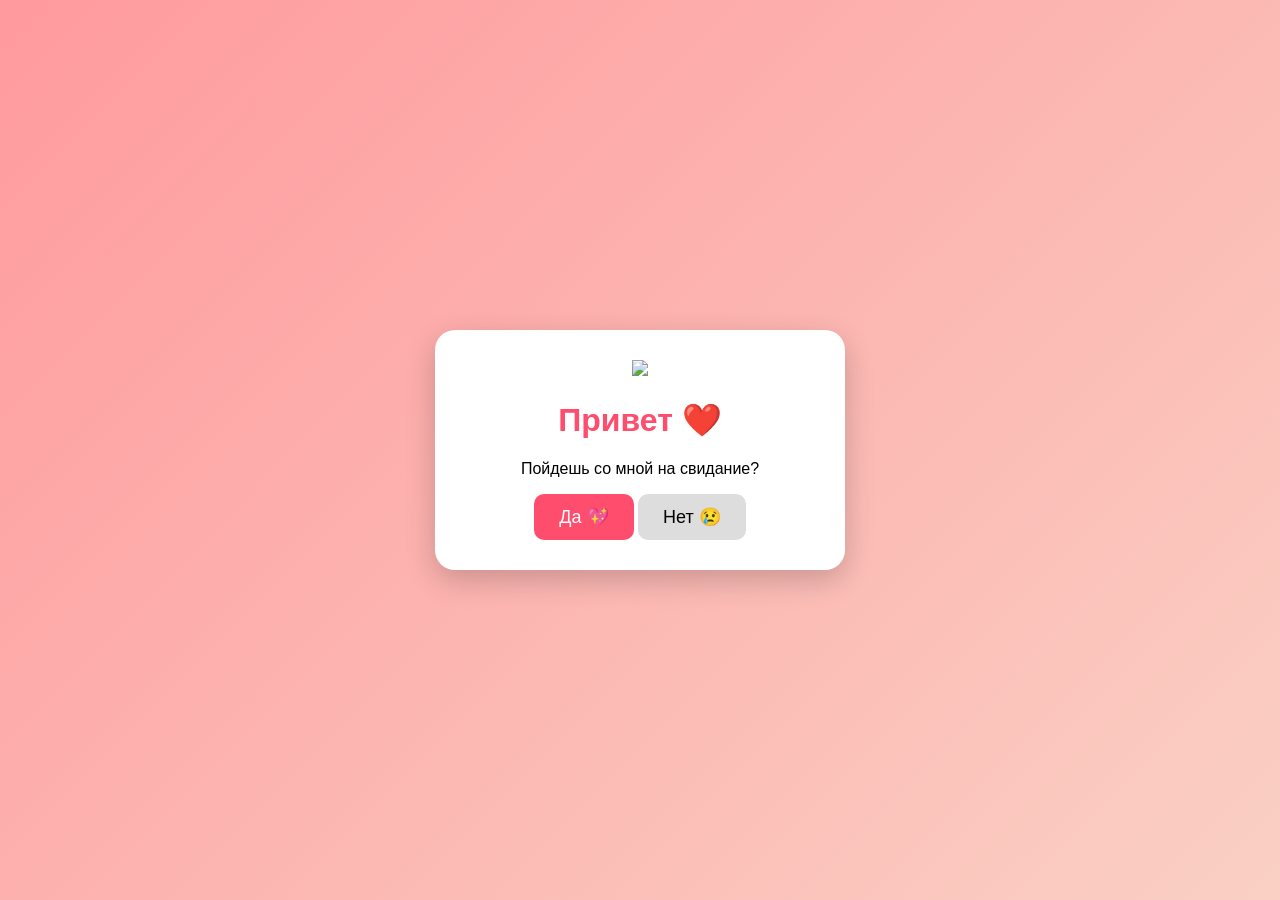
==== index.html @ c8e22a67 "Add files via upload" ====
<!DOCTYPE html>
<html lang="ru">
<head>
<meta charset="UTF-8">
<meta name="viewport" content="width=device-width, initial-scale=1.0">
<title>Приглашение ❤️</title>
<link rel="stylesheet" href="style.css">
</head>
<body>

<div class="container">
    <img src="https://cdn-icons-png.flaticon.com/512/616/616408.png" class="cat">

    <h1>Привет ❤️</h1>
    <p>Пойдешь со мной на свидание?</p>

    <div class="buttons">
        <button class="yes" onclick="showForm()">Да 💖</button>
        <button class="no" id="noBtn">Нет 😢</button>
    </div>

    <div id="formBlock" class="hidden">
        <h2>Выбери дату и время 🌹</h2>

        <input type="date" id="date">
        <input type="time" id="time">

        <button onclick="confirmDate()">Подтвердить ❤️</button>

        <div id="result"></div>
    </div>
</div>

<script src="script.js"></script>
</body>
</html>
---- style.css ----
body{
    margin:0;
    background:linear-gradient(135deg,#ff9a9e,#fad0c4);
    font-family:Arial,sans-serif;
    display:flex;
    justify-content:center;
    align-items:center;
    min-height:100vh;
}

.container{
    background:white;
    padding:30px;
    border-radius:20px;
    text-align:center;
    width:350px;
    box-shadow:0 10px 30px rgba(0,0,0,.2);
}

.cat{
    width:120px;
}

h1{
    color:#ff4d6d;
}

button{
    border:none;
    padding:12px 25px;
    border-radius:10px;
    cursor:pointer;
    font-size:18px;
}

.yes{
    background:#ff4d6d;
    color:white;
}

.no{
    background:#ddd;
}

.hidden{
    display:none;
}

input{
    width:90%;
    padding:10px;
    margin:10px 0;
    border-radius:10px;
    border:1px solid #ccc;
}

#result{
    margin-top:15px;
    font-weight:bold;
    color:#ff4d6d;
}
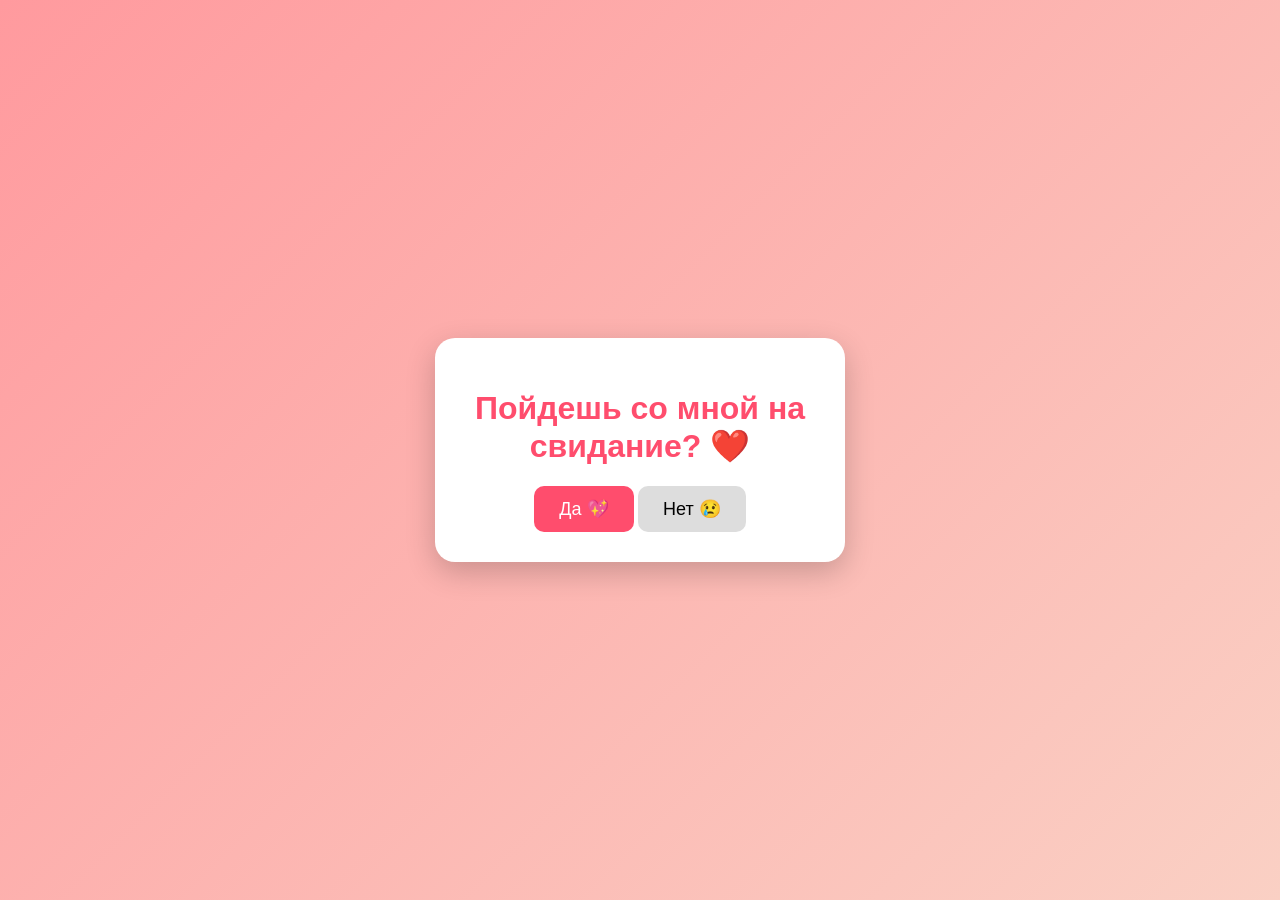
==== commit 6b73f691: "Update index.html" ====
--- a/index.html
+++ b/index.html
@@ -2,35 +2,18 @@
 <html lang="ru">
 <head>
 <meta charset="UTF-8">
-<meta name="viewport" content="width=device-width, initial-scale=1.0">
-<title>Приглашение ❤️</title>
+<title>Для тебя ❤️</title>
 <link rel="stylesheet" href="style.css">
 </head>
 <body>
 
 <div class="container">
-    <img src="https://cdn-icons-png.flaticon.com/512/616/616408.png" class="cat">
+    <h1>Пойдешь со мной на свидание? ❤️</h1>
 
-    <h1>Привет ❤️</h1>
-    <p>Пойдешь со мной на свидание?</p>
-
-    <div class="buttons">
-        <button class="yes" onclick="showForm()">Да 💖</button>
-        <button class="no" id="noBtn">Нет 😢</button>
-    </div>
-
-    <div id="formBlock" class="hidden">
-        <h2>Выбери дату и время 🌹</h2>
-
-        <input type="date" id="date">
-        <input type="time" id="time">
-
-        <button onclick="confirmDate()">Подтвердить ❤️</button>
-
-        <div id="result"></div>
-    </div>
+    <button class="yes" onclick="location.href='menu.html'">Да 💖</button>
+    <button class="no" id="noBtn">Нет 😢</button>
 </div>
 
 <script src="script.js"></script>
 </body>
-</html>+</html>
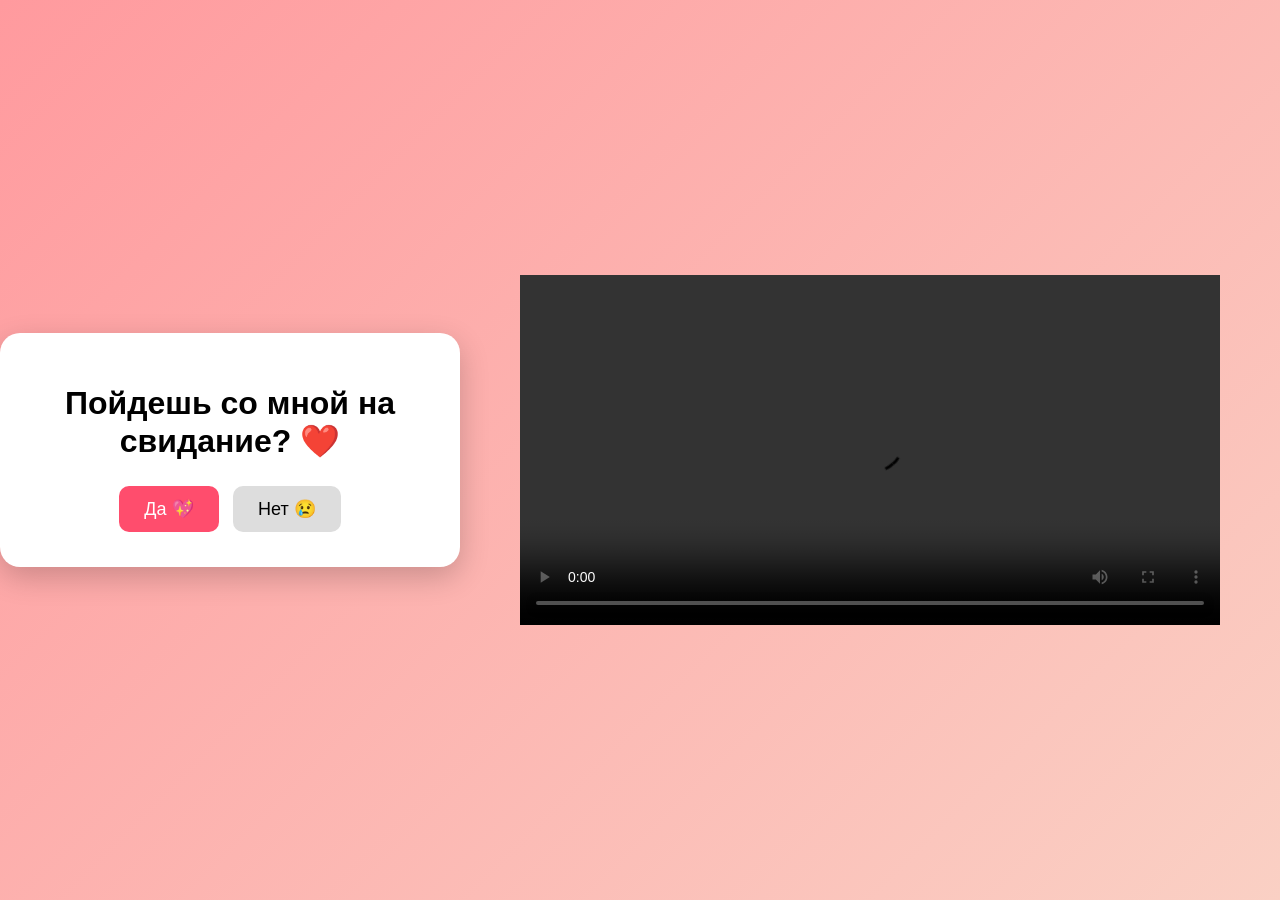
==== commit 995b7d4e: "index.html" ====
--- a/index.html
+++ b/index.html
@@ -13,7 +13,11 @@
     <button class="yes" onclick="location.href='menu.html'">Да 💖</button>
     <button class="no" id="noBtn">Нет 😢</button>
 </div>
-
+    
+<video width="100%" height="auto" controls style="max-width: 700px; display: block; margin: 20px auto;">
+    <source src="video.mp4" type="video/mp4">
+  
+</video>
 <script src="script.js"></script>
 </body>
 </html>
--- a/style.css
+++ b/style.css
@@ -13,24 +13,17 @@
     padding:30px;
     border-radius:20px;
     text-align:center;
-    width:350px;
+    width:400px;
     box-shadow:0 10px 30px rgba(0,0,0,.2);
 }
 
-.cat{
-    width:120px;
-}
-
-h1{
-    color:#ff4d6d;
-}
-
 button{
+    padding:12px 25px;
     border:none;
-    padding:12px 25px;
     border-radius:10px;
     cursor:pointer;
     font-size:18px;
+    margin:5px;
 }
 
 .yes{
@@ -42,20 +35,9 @@
     background:#ddd;
 }
 
-.hidden{
-    display:none;
-}
-
-input{
+input, select{
     width:90%;
     padding:10px;
-    margin:10px 0;
     border-radius:10px;
     border:1px solid #ccc;
 }
-
-#result{
-    margin-top:15px;
-    font-weight:bold;
-    color:#ff4d6d;
-}
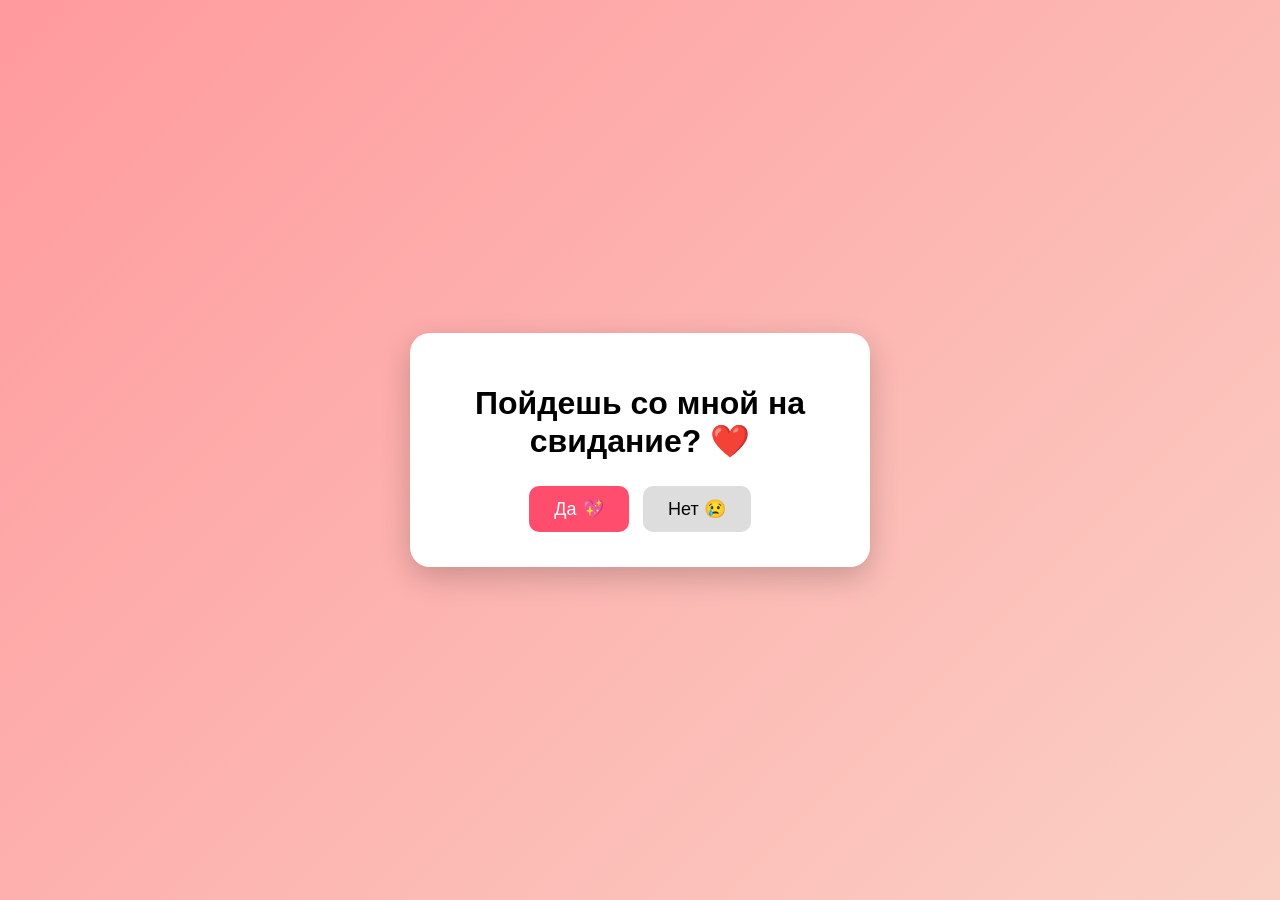
==== commit d0193e13: "Update index.html" ====
--- a/index.html
+++ b/index.html
@@ -14,10 +14,6 @@
     <button class="no" id="noBtn">Нет 😢</button>
 </div>
     
-<video width="100%" height="auto" controls style="max-width: 700px; display: block; margin: 20px auto;">
-    <source src="video.mp4" type="video/mp4">
-  
-</video>
 <script src="script.js"></script>
 </body>
 </html>
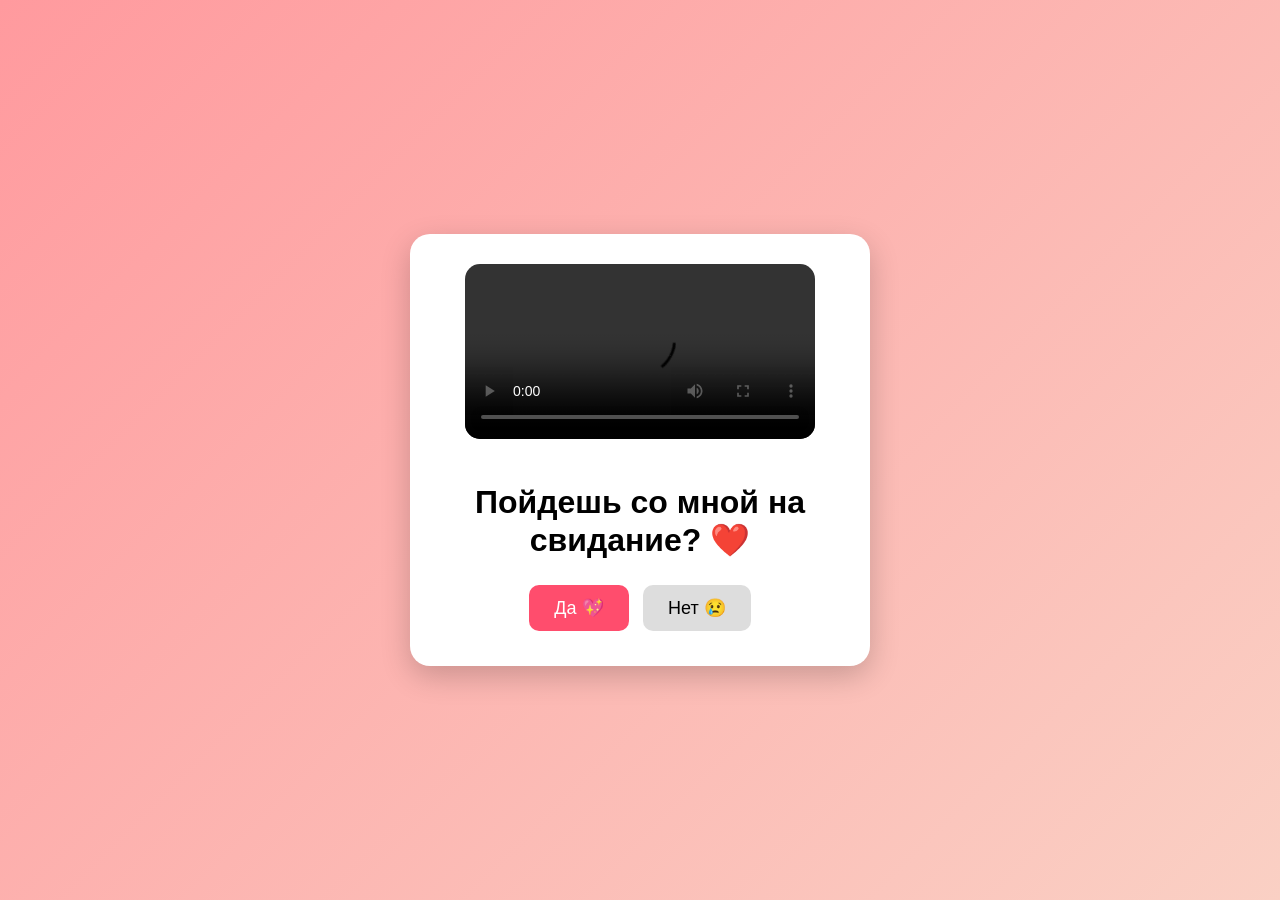
==== commit 0bf4571d: "index.html" ====
--- a/index.html
+++ b/index.html
@@ -8,6 +8,12 @@
 <body>
 
 <div class="container">
+    <!-- Видео осы жерге қосылды -->
+    <video width="100%" height="auto" controls style="max-width: 350px; border-radius: 15px; margin-bottom: 20px;">
+        <source src="video.mp4" type="video/mp4">
+        Ваш браузер не поддерживает видео.
+</video>
+
     <h1>Пойдешь со мной на свидание? ❤️</h1>
 
     <button class="yes" onclick="location.href='menu.html'">Да 💖</button>
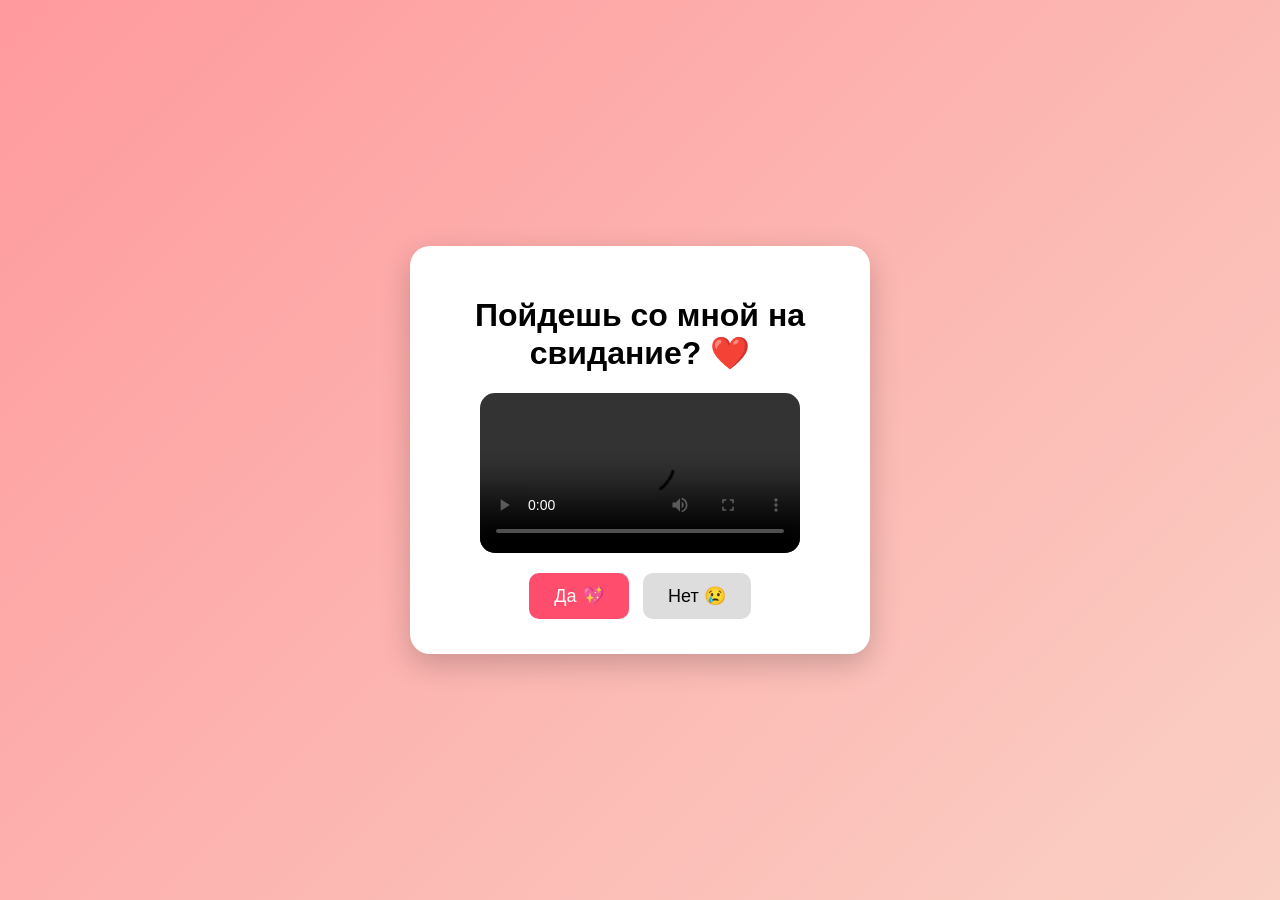
==== commit e0705e16: "index.html" ====
--- a/index.html
+++ b/index.html
@@ -8,14 +8,11 @@
 <body>
 
 <div class="container">
-    <!-- Видео осы жерге қосылды -->
-    <video width="100%" height="auto" controls style="max-width: 350px; border-radius: 15px; margin-bottom: 20px;">
-        <source src="video.mp4" type="video/mp4">
-        Ваш браузер не поддерживает видео.
-</video>
-
     <h1>Пойдешь со мной на свидание? ❤️</h1>
 
+    <video width="100%" height="auto" controls style="max-width: 320px; border-radius: 15px; margin: 15px auto; display: block;">
+        <source src="video.mp4" type="video/mp4">
+    </video>
     <button class="yes" onclick="location.href='menu.html'">Да 💖</button>
     <button class="no" id="noBtn">Нет 😢</button>
 </div>
